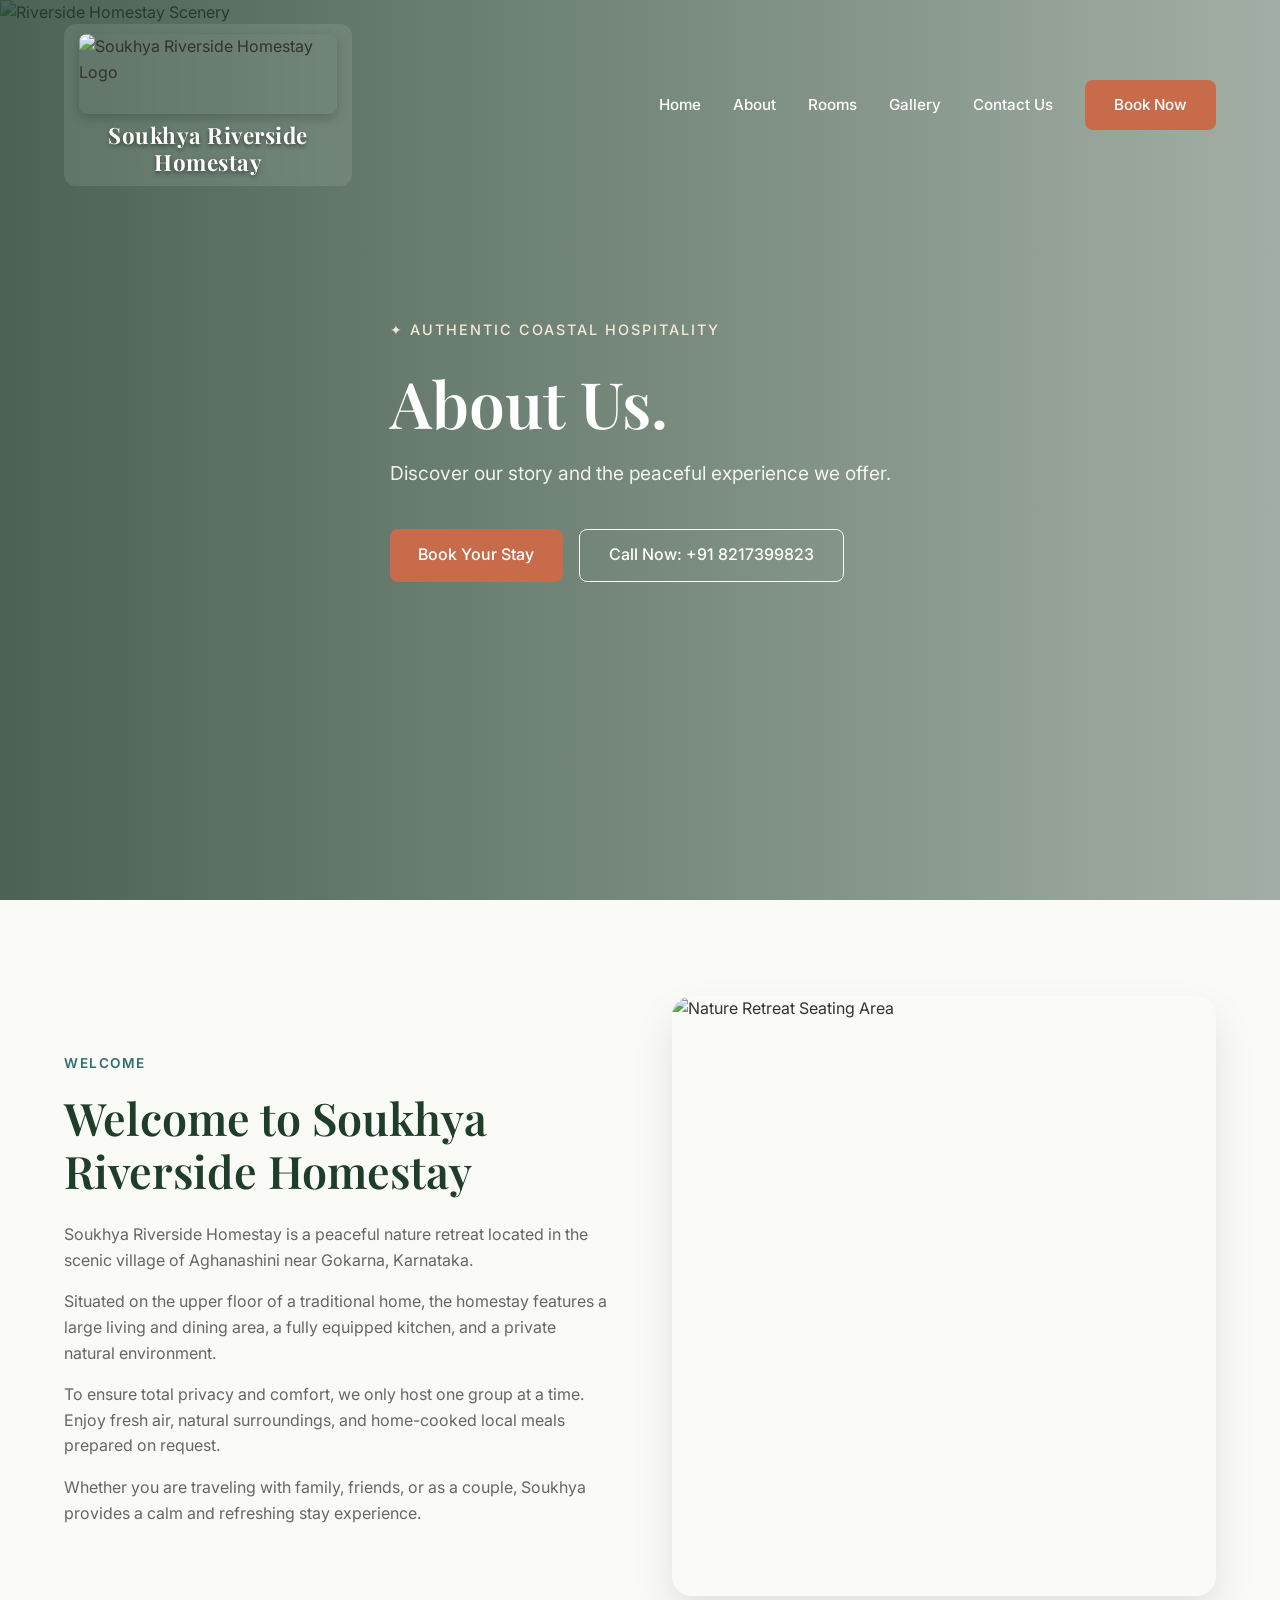
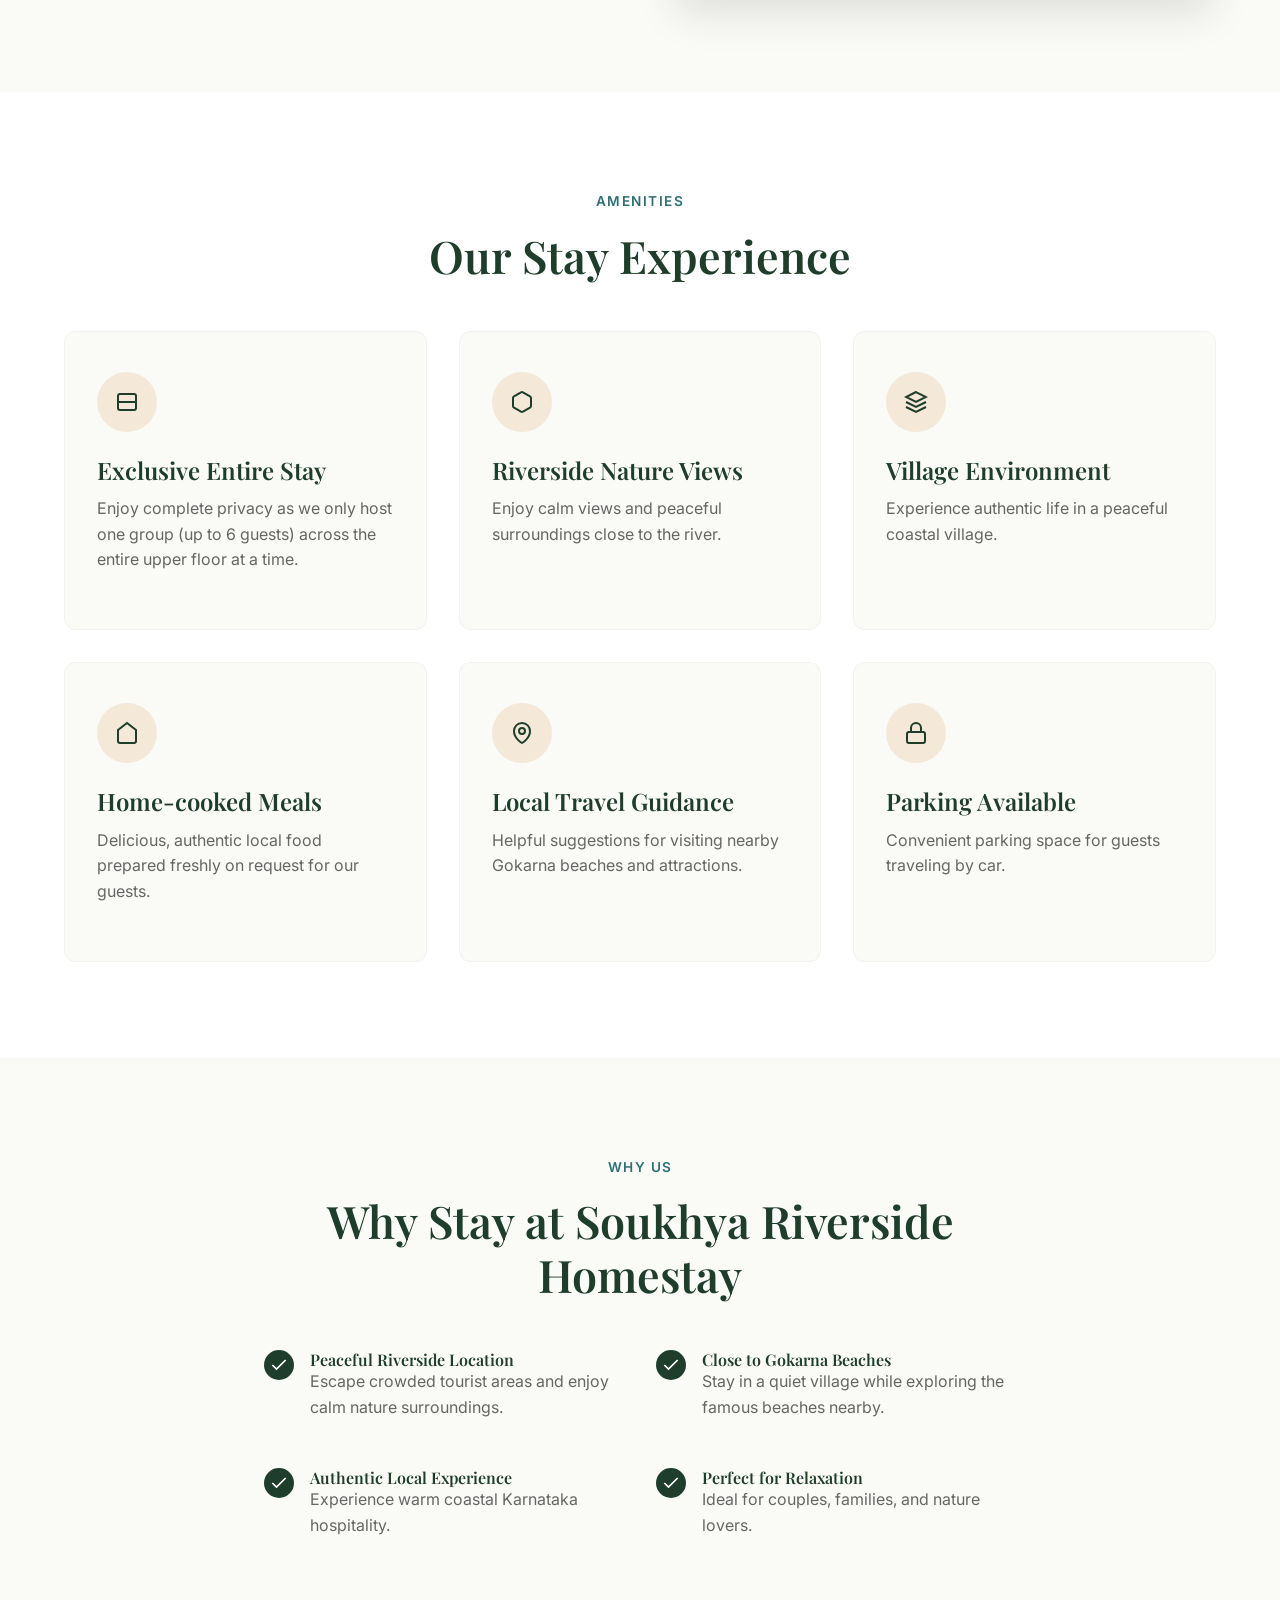
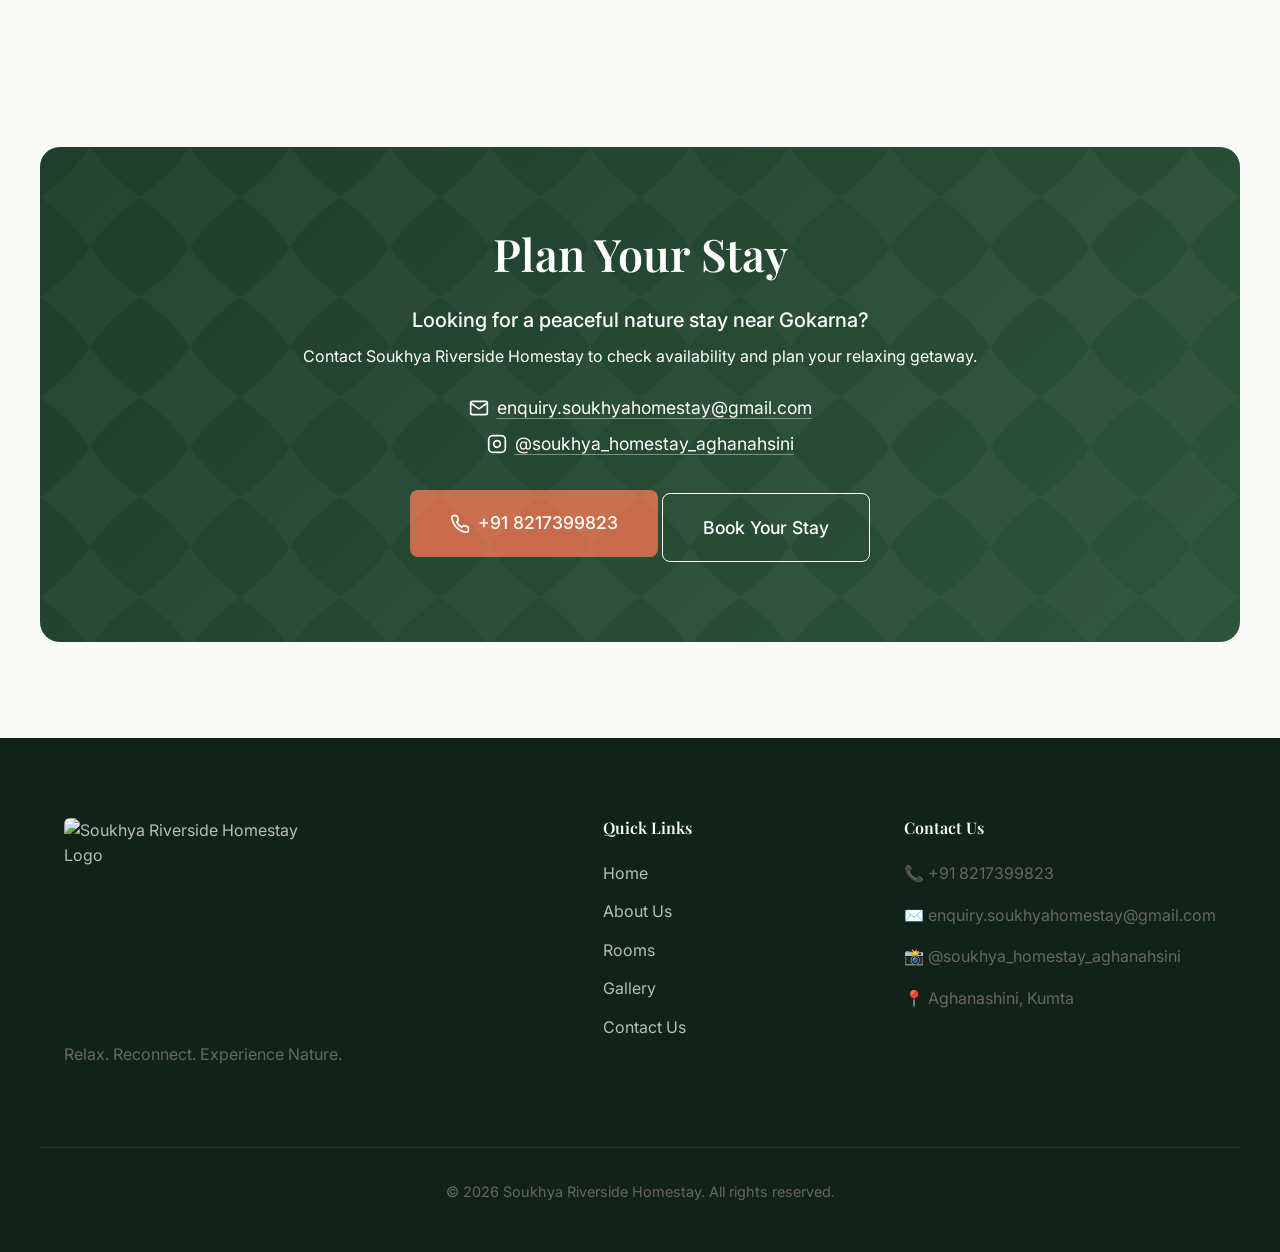
==== about.html @ 0f280ce7 "Create about.html" ====
<!DOCTYPE html>
<html lang="en">

<head>
    <meta charset="UTF-8">
    <meta name="viewport" content="width=device-width, initial-scale=1.0">
    <title>Soukhya Riverside Homestay | Gokarna Nature Retreat</title>
    <meta name="description" content="Relax. Reconnect. Experience Nature. A peaceful riverside homestay near Gokarna.">
    <!-- Google Fonts -->
    <link rel="preconnect" href="https://fonts.googleapis.com">
    <link rel="preconnect" href="https://fonts.gstatic.com" crossorigin>
    <link
        href="https://fonts.googleapis.com/css2?family=Inter:wght@300;400;500;600&family=Playfair+Display:wght@400;500;600;700&display=swap"
        rel="stylesheet">
    <!-- Main CSS -->
    <link rel="stylesheet" href="css/styles.css">
</head>

<body>
    <!-- Header/Nav -->
    <header class="navbar" id="navbar">
        <div class="container nav-content">
            <a href="#" class="logo">
                <img src="assets/images/soukhya_logo.jpeg" alt="Soukhya Riverside Homestay Logo" class="logo-img">
                <span class="logo-text">Soukhya Riverside Homestay</span>
            </a>
            <nav class="nav-links">
                <a href="index.html">Home</a>
                <a href="about.html">About</a>
                <a href="rooms.html">Rooms</a>
                <a href="gallery.html">Gallery</a>
                <a href="contact.html">Contact Us</a>
                <a href="rooms.html#booking-form" class="btn btn-primary btn-sm">Book Now</a>
            </nav>
            <button class="menu-toggle" aria-label="Toggle menu">
                <span></span>
                <span></span>
                <span></span>
            </button>
        </div>
    </header>

    <main>
        <!-- 1. HERO SECTION -->
        <section class="hero" id="home">
            <div class="hero-bg">
                <img src="assets/images/about.png" alt="Riverside Homestay Scenery" class="hero-img">
                <div class="hero-overlay"></div>
            </div>
            <div class="container hero-content fade-in">
                <p class="hero-trust">✦ Authentic Coastal Hospitality</p>
                <h1>About Us.</h1>
                <p class="hero-subtext">Discover our story and the peaceful experience we offer.</p>
                <div class="hero-ctas">
                    <a href="rooms.html#booking-form" class="btn btn-primary">Book Your Stay</a>
                    <a href="tel:+918217399823" class="btn btn-secondary">Call Now: +91 8217399823</a>
                </div>
            </div>
        </section>

        <!-- 2. ABOUT SECTION -->
        <section class="about section-padding" id="about">
            <div class="container about-grid">
                <div class="about-text slide-up">
                    <span class="section-badge">Welcome</span>
                    <h2>Welcome to Soukhya Riverside Homestay</h2>
                    <p>Soukhya Riverside Homestay is a peaceful nature retreat located in the scenic village of
                        Aghanashini near Gokarna, Karnataka.</p>
                    <p>Situated on the upper floor of a traditional home, the homestay features a large living and
                        dining area, a fully equipped kitchen, and a private natural environment.</p>
                    <p>To ensure total privacy and comfort, we only host one group at a time. Enjoy fresh air, natural
                        surroundings, and home-cooked local meals prepared on request.</p>
                    <p>Whether you are traveling with family, friends, or as a couple, Soukhya provides a calm and
                        refreshing stay experience.</p>
                </div>
                <div class="about-image-wrapper slide-up" style="transition-delay: 0.2s;">
                    <img src="assets/images/front..jpeg" alt="Nature Retreat Seating Area" class="about-img">
                </div>
            </div>
        </section>

        <!-- 3. ACCOMMODATION / SERVICES SECTION -->
        <section class="experience section-padding bg-soft" id="experience">
            <div class="container">
                <div class="section-header center slide-up">
                    <span class="section-badge">Amenities</span>
                    <h2>Our Stay Experience</h2>
                </div>
                <div class="cards-grid">
                    <div class="card slide-up">
                        <div class="card-icon">
                            <svg width="24" height="24" viewBox="0 0 24 24" fill="none" stroke="currentColor"
                                stroke-width="2">
                                <path
                                    d="M3 12h18M3 12v6a2 2 0 002 2h14a2 2 0 002-2v-6M3 12V6a2 2 0 012-2h14a2 2 0 012 2v6" />
                            </svg>
                        </div>
                        <h3>Exclusive Entire Stay</h3>
                        <p>Enjoy complete privacy as we only host one group (up to 6 guests) across the entire upper
                            floor at a time.</p>
                    </div>
                    <div class="card slide-up" style="transition-delay: 0.1s;">
                        <div class="card-icon">
                            <svg width="24" height="24" viewBox="0 0 24 24" fill="none" stroke="currentColor"
                                stroke-width="2">
                                <path
                                    d="M21 16V8a2 2 0 00-1-1.73l-7-4a2 2 0 00-2 0l-7 4A2 2 0 003 8v8a2 2 0 001 1.73l7 4a2 2 0 002 0l7-4A2 2 0 0021 16z" />
                            </svg>
                        </div>
                        <h3>Riverside Nature Views</h3>
                        <p>Enjoy calm views and peaceful surroundings close to the river.</p>
                    </div>
                    <div class="card slide-up" style="transition-delay: 0.2s;">
                        <div class="card-icon">
                            <svg width="24" height="24" viewBox="0 0 24 24" fill="none" stroke="currentColor"
                                stroke-width="2">
                                <path d="M12 2L2 7l10 5 10-5-10-5zM2 17l10 5 10-5M2 12l10 5 10-5" />
                            </svg>
                        </div>
                        <h3>Village Environment</h3>
                        <p>Experience authentic life in a peaceful coastal village.</p>
                    </div>
                    <div class="card slide-up" style="transition-delay: 0.3s;">
                        <div class="card-icon">
                            <svg width="24" height="24" viewBox="0 0 24 24" fill="none" stroke="currentColor"
                                stroke-width="2">
                                <path d="M3 9l9-7 9 7v11a2 2 0 01-2 2H5a2 2 0 01-2-2z" />
                            </svg>
                        </div>
                        <h3>Home-cooked Meals</h3>
                        <p>Delicious, authentic local food prepared freshly on request for our guests.</p>
                    </div>
                    <div class="card slide-up" style="transition-delay: 0.4s;">
                        <div class="card-icon">
                            <svg width="24" height="24" viewBox="0 0 24 24" fill="none" stroke="currentColor"
                                stroke-width="2">
                                <circle cx="12" cy="10" r="3" />
                                <path d="M12 22s-8-4.5-8-11.8A8 8 0 0112 2a8 8 0 018 8.2c0 7.3-8 11.8-8 11.8z" />
                            </svg>
                        </div>
                        <h3>Local Travel Guidance</h3>
                        <p>Helpful suggestions for visiting nearby Gokarna beaches and attractions.</p>
                    </div>
                    <div class="card slide-up" style="transition-delay: 0.5s;">
                        <div class="card-icon">
                            <svg width="24" height="24" viewBox="0 0 24 24" fill="none" stroke="currentColor"
                                stroke-width="2">
                                <rect x="3" y="11" width="18" height="11" rx="2" ry="2" />
                                <path d="M7 11V7a5 5 0 0110 0v4" />
                            </svg>
                        </div>
                        <h3>Parking Available</h3>
                        <p>Convenient parking space for guests traveling by car.</p>
                    </div>
                </div>
            </div>
        </section>



        <!-- 5. WHY CHOOSE US SECTION -->
        <section class="why-us section-padding" id="why-us">
            <div class="container container-narrow center slide-up">
                <span class="section-badge">Why Us</span>
                <h2>Why Stay at Soukhya Riverside Homestay</h2>

                <div class="features-list">
                    <div class="feature-item slide-up">
                        <div class="feature-check"><svg width="20" height="20" viewBox="0 0 24 24" fill="none"
                                stroke="currentColor" stroke-width="2">
                                <polyline points="20 6 9 17 4 12" />
                            </svg></div>
                        <div class="feature-text">
                            <h4>Peaceful Riverside Location</h4>
                            <p>Escape crowded tourist areas and enjoy calm nature surroundings.</p>
                        </div>
                    </div>
                    <div class="feature-item slide-up" style="transition-delay: 0.1s;">
                        <div class="feature-check"><svg width="20" height="20" viewBox="0 0 24 24" fill="none"
                                stroke="currentColor" stroke-width="2">
                                <polyline points="20 6 9 17 4 12" />
                            </svg></div>
                        <div class="feature-text">
                            <h4>Close to Gokarna Beaches</h4>
                            <p>Stay in a quiet village while exploring the famous beaches nearby.</p>
                        </div>
                    </div>
                    <div class="feature-item slide-up" style="transition-delay: 0.2s;">
                        <div class="feature-check"><svg width="20" height="20" viewBox="0 0 24 24" fill="none"
                                stroke="currentColor" stroke-width="2">
                                <polyline points="20 6 9 17 4 12" />
                            </svg></div>
                        <div class="feature-text">
                            <h4>Authentic Local Experience</h4>
                            <p>Experience warm coastal Karnataka hospitality.</p>
                        </div>
                    </div>
                    <div class="feature-item slide-up" style="transition-delay: 0.3s;">
                        <div class="feature-check"><svg width="20" height="20" viewBox="0 0 24 24" fill="none"
                                stroke="currentColor" stroke-width="2">
                                <polyline points="20 6 9 17 4 12" />
                            </svg></div>
                        <div class="feature-text">
                            <h4>Perfect for Relaxation</h4>
                            <p>Ideal for couples, families, and nature lovers.</p>
                        </div>
                    </div>
                </div>
            </div>
        </section>



        <!-- 7. CONTACT / BOOKING SECTION -->
        <section class="contact section-padding" id="contact">
            <div class="container contact-box slide-up">
                <div class="center">
                    <h2>Plan Your Stay</h2>
                    <p class="contact-lead">Looking for a peaceful nature stay near Gokarna?</p>
                    <p>Contact Soukhya Riverside Homestay to check availability and plan your relaxing getaway.</p>
                    <div
                        style="margin-top: 1.5rem; display: flex; flex-direction: column; gap: 0.5rem; align-items: center; justify-content: center; font-size: clamp(0.8rem, 4vw, 1.1rem);">
                        <span style="display: flex; align-items: center; gap: 0.5rem; white-space: nowrap;">
                            <svg width="20" height="20" viewBox="0 0 24 24" fill="none" stroke="currentColor"
                                stroke-width="2">
                                <path d="M4 4h16c1.1 0 2 .9 2 2v12c0 1.1-.9 2-2 2H4c-1.1 0-2-.9-2-2V6c0-1.1.9-2 2-2z" />
                                <polyline points="22,6 12,13 2,6" />
                            </svg>
                            <a href="mailto:enquiry.soukhyahomestay@gmail.com"
                                style="color: white; text-decoration: underline; text-decoration-color: rgba(255,255,255,0.4); text-underline-offset: 4px;">enquiry.soukhyahomestay@gmail.com</a>
                        </span>
                        <span style="display: flex; align-items: center; gap: 0.5rem; white-space: nowrap;">
                            <svg width="20" height="20" viewBox="0 0 24 24" fill="none" stroke="currentColor"
                                stroke-width="2">
                                <rect x="2" y="2" width="20" height="20" rx="5" ry="5" />
                                <path d="M16 11.37A4 4 0 1112.63 8 4 4 0 0116 11.37z" />
                                <line x1="17.5" y1="6.5" x2="17.51" y2="6.5" />
                            </svg>
                            <a href="https://instagram.com/soukhya_homestay_aghanahsini" target="_blank"
                                style="color: white; text-decoration: underline; text-decoration-color: rgba(255,255,255,0.4); text-underline-offset: 4px;">@soukhya_homestay_aghanahsini</a>
                        </span>
                    </div>
                    <div class="contact-actions mt-4">
                        <a href="tel:+918217399823" class="btn btn-primary btn-large">
                            <svg width="20" height="20" viewBox="0 0 24 24" fill="none" stroke="currentColor"
                                stroke-width="2">
                                <path
                                    d="M22 16.92v3a2 2 0 01-2.18 2 19.79 19.79 0 01-8.63-3.07 19.5 19.5 0 01-6-6 19.79 19.79 0 01-3.07-8.67A2 2 0 014.11 2h3a2 2 0 012 1.72 12.84 12.84 0 00.7 2.81 2 2 0 01-.45 2.11L8.09 9.91a16 16 0 006 6l1.27-1.27a2 2 0 012.11-.45 12.84 12.84 0 002.81.7A2 2 0 0122 16.92z" />
                            </svg>
                            +91 8217399823
                        </a>
                        <a href="contact.html" class="btn btn-secondary btn-large">Book Your Stay</a>
                    </div>
                </div>
            </div>
        </section>
    </main>

    <!-- 8. FOOTER -->
    <footer class="footer">
        <div class="container footer-grid">
            <div class="footer-brand">
                <img src="assets/images/soukhya_logo.jpeg" alt="Soukhya Riverside Homestay Logo" class="footer-logo">
                <p>Relax. Reconnect. Experience Nature.</p>
            </div>
            <div class="footer-links">
                <h4>Quick Links</h4>
                <ul>
                    <li><a href="index.html">Home</a></li>
                    <li><a href="about.html">About Us</a></li>
                    <li><a href="rooms.html">Rooms</a></li>
                    <li><a href="gallery.html">Gallery</a></li>
                    <li><a href="contact.html">Contact Us</a></li>
                </ul>
            </div>
            <div class="footer-contact">
                <h4>Contact Us</h4>
                <p style="white-space: nowrap; font-size: clamp(0.8rem, 4.5vw, 1rem);">📞 <a href="tel:+918217399823">+91 8217399823</a></p>
                <p style="white-space: nowrap; font-size: clamp(0.8rem, 4.5vw, 1rem);">✉️ <a href="mailto:enquiry.soukhyahomestay@gmail.com">enquiry.soukhyahomestay@gmail.com</a></p>
                <p style="white-space: nowrap; font-size: clamp(0.8rem, 4.5vw, 1rem);">📸 <a href="https://instagram.com/soukhya_homestay_aghanahsini"
                        target="_blank">@soukhya_homestay_aghanahsini</a></p>
                <p>📍 Aghanashini, Kumta</p>
            </div>
        </div>
        <div class="footer-bottom center container">
            <p>&copy; 2026 Soukhya Riverside Homestay. All rights reserved.</p>
        </div>
    </footer>

    <!-- Main JS -->
    <script src="js/main.js"></script>
</body>

</html>
---- css/styles.css ----
/* 
   SOUKHYA RIVERSIDE HOMESTAY 
   Premium Travel Website Theme
*/

:root {
    /* Color Palette */
    --primary: #1F3D2B;
    /* Deep Forest Green */
    --primary-light: #2c543b;
    --secondary: #2F6F73;
    /* River Blue */
    --accent: #F4E9D8;
    /* Warm Sand Beige */
    --bg-main: #FAFAF7;
    /* Soft Off White */
    --text-main: #333333;
    --text-light: #666666;
    --cta-color: #C86B4A;
    /* Warm Terracotta */
    --cta-hover: #b35d3f;
    --white: #FFFFFF;

    /* Typography */
    --font-heading: 'Playfair Display', serif;
    --font-body: 'Inter', sans-serif;

    /* Spacing & Layout */
    --section-pad: 6rem 0;
    --radius-sm: 8px;
    --radius-md: 12px;
    --radius-lg: 20px;
    --container-width: 1200px;

    /* Transitions */
    --trans-fast: 0.3s ease;
    --trans-smooth: 0.6s cubic-bezier(0.22, 1, 0.36, 1);
}

/* Base Reset */
* {
    margin: 0;
    padding: 0;
    box-sizing: border-box;
}

html {
    scroll-behavior: smooth;
    scroll-padding-top: 80px;
    /* Offset for sticky nav */
}

body {
    font-family: var(--font-body);
    color: var(--text-main);
    background-color: var(--bg-main);
    line-height: 1.6;
    overflow-x: hidden;
}

img {
    max-width: 100%;
    display: block;
}

a {
    text-decoration: none;
    color: inherit;
    transition: var(--trans-fast);
}

/* Typographic Hierarchy */
h1,
h2,
h3,
h4 {
    font-family: var(--font-heading);
    font-weight: 600;
    color: var(--primary);
    line-height: 1.2;
}

h1 {
    font-size: clamp(2.5rem, 5vw, 4.5rem);
    margin-bottom: 1rem;
}

h2 {
    font-size: clamp(2rem, 3.5vw, 3rem);
    margin-bottom: 1.5rem;
}

h3 {
    font-size: 1.5rem;
    margin-bottom: 0.75rem;
}

p {
    margin-bottom: 1rem;
    color: var(--text-light);
}

/* Layout Utilities */
.container {
    max-width: var(--container-width);
    margin: 0 auto;
    padding: 0 1.5rem;
}

.container-narrow {
    max-width: 800px;
}

.section-padding {
    padding: var(--section-pad);
}

.bg-soft {
    background-color: var(--white);
}

.center {
    text-align: center;
}

.mt-4 {
    margin-top: 2rem;
}

/* Buttons */
.btn {
    display: inline-flex;
    align-items: center;
    justify-content: center;
    padding: 0.8rem 1.8rem;
    font-family: var(--font-body);
    font-weight: 500;
    font-size: 1rem;
    border-radius: var(--radius-sm);
    cursor: pointer;
    border: none;
    transition: var(--trans-fast);
    gap: 0.5rem;
}

.btn-primary {
    background-color: var(--cta-color);
    color: var(--white);
}

.btn-primary:hover {
    background-color: var(--cta-hover);
    transform: translateY(-2px);
    box-shadow: 0 4px 12px rgba(200, 107, 74, 0.3);
}

.btn-secondary {
    background-color: transparent;
    border: 1px solid var(--white);
    color: var(--white);
}

.btn-secondary:hover {
    background-color: var(--white);
    color: var(--primary);
}

/* Navigation */
.navbar {
    position: fixed;
    top: 0;
    left: 0;
    width: 100%;
    z-index: 1000;
    transition: var(--trans-fast);
    padding: 1.5rem 0;
}

.navbar.scrolled {
    background: rgba(250, 250, 247, 0.95);
    backdrop-filter: blur(10px);
    padding: 1rem 0;
    box-shadow: 0 2px 20px rgba(0, 0, 0, 0.05);
}

.navbar.scrolled .logo,
.navbar.scrolled .nav-links a {
    color: var(--primary);
}

.navbar.scrolled .btn-primary {
    color: var(--white);
}

.nav-content {
    display: flex;
    justify-content: space-between;
    align-items: center;
}

.logo {
    display: flex;
    flex-direction: column;
    align-items: center;
    justify-content: center;
    text-decoration: none;
    gap: 8px;
    width: 25%;
    padding: 10px 15px;
    background: rgba(255, 255, 255, 0.1);
    border-radius: var(--radius-md);
    backdrop-filter: blur(5px);
    transition: var(--trans-smooth);
}

.logo-img {
    height: 80px;
    width: auto;
    border-radius: 8px;
    box-shadow: 0 4px 12px rgba(0,0,0,0.2);
    transition: var(--trans-smooth);
}

.logo-text {
    font-family: var(--font-heading);
    font-size: 1.4rem;
    font-weight: 700;
    color: var(--white);
    letter-spacing: 0.5px;
    text-shadow: 0 2px 4px rgba(0,0,0,0.5);
    transition: var(--trans-smooth);
    text-align: center;
    line-height: 1.2;
}

@media (max-width: 992px) {
    .logo {
        width: auto;
        background: transparent;
        padding: 0;
        flex-direction: row;
    }
    .logo-img {
        height: 50px;
    }
    .logo-text {
        font-size: 1.2rem;
        text-align: left;
    }
}

.navbar.scrolled .logo {
    background: transparent;
    padding: 0;
    flex-direction: row;
    width: auto;
}

.navbar.scrolled .logo-img {
    height: 50px;
    box-shadow: 0 2px 4px rgba(0,0,0,0.1);
}

.navbar.scrolled .logo-text {
    color: var(--primary);
    text-shadow: none;
    font-size: 1.3rem;
    text-align: left;
}

.nav-links {
    display: flex;
    gap: 2rem;
    align-items: center;
}

.nav-links a {
    color: var(--white);
    font-size: 0.95rem;
    font-weight: 500;
}

.nav-links a:hover {
    color: var(--accent);
}

.menu-toggle {
    display: none;
    background: none;
    border: none;
    cursor: pointer;
    flex-direction: column;
    gap: 5px;
}

.menu-toggle span {
    width: 25px;
    height: 2px;
    background-color: var(--white);
    transition: var(--trans-fast);
}

.navbar.scrolled .menu-toggle span {
    background-color: var(--primary);
}

/* Hero Section */
.hero {
    position: relative;
    height: 100vh;
    min-height: 600px;
    display: flex;
    align-items: center;
}

.hero-bg {
    position: absolute;
    top: 0;
    left: 0;
    width: 100%;
    height: 100%;
    z-index: -1;
}

.hero-img {
    width: 100%;
    height: 100%;
    object-fit: cover;
}

.hero-overlay {
    position: absolute;
    top: 0;
    left: 0;
    width: 100%;
    height: 100%;
    background: linear-gradient(to right, rgba(31, 61, 43, 0.8) 0%, rgba(31, 61, 43, 0.4) 100%);
}

.hero-content {
    color: var(--white);
    max-width: 800px;
}

.hero-content h1 {
    color: var(--white);
}

.hero-trust {
    font-size: 0.9rem;
    text-transform: uppercase;
    letter-spacing: 2px;
    margin-bottom: 1.5rem;
    color: var(--accent);
    font-weight: 500;
}

.hero-subtext {
    font-size: 1.2rem;
    color: rgba(255, 255, 255, 0.9);
    margin-bottom: 2.5rem;
    max-width: 600px;
}

.hero-ctas {
    display: flex;
    gap: 1rem;
    flex-wrap: wrap;
}

/* Section Badges */
.section-badge {
    display: inline-block;
    color: var(--secondary);
    font-size: 0.85rem;
    font-weight: 600;
    text-transform: uppercase;
    letter-spacing: 1.5px;
    margin-bottom: 1rem;
}

/* About Section */
.about-grid {
    display: grid;
    grid-template-columns: 1fr 1fr;
    gap: 4rem;
    align-items: center;
}

.about-img {
    border-radius: var(--radius-lg);
    box-shadow: 0 20px 40px rgba(0, 0, 0, 0.1);
    height: 600px;
    object-fit: cover;
    width: 100%;
}

/* Meet the Owner Section */
.owner-card {
    display: grid;
    grid-template-columns: 1fr 1.5fr;
    gap: 3rem;
    align-items: center;
    background: var(--white);
    padding: 3rem;
    border-radius: var(--radius-lg);
    box-shadow: 0 15px 40px rgba(0, 0, 0, 0.08);
    border: 1px solid rgba(0, 0, 0, 0.04);
}

.owner-image-wrapper {
    width: 100%;
    height: 100%;
    min-height: 400px;
    border-radius: var(--radius-md);
    overflow: hidden;
    box-shadow: 0 10px 30px rgba(0, 0, 0, 0.1);
}

.owner-img {
    width: 100%;
    height: 100%;
    object-fit: cover;
    object-position: center;
}

.owner-content h2 {
    margin-bottom: 0.5rem;
}

.owner-role {
    color: var(--cta-color);
    font-size: 1.1rem;
    font-family: var(--font-body);
    font-weight: 500;
    margin-bottom: 1.5rem;
}

.owner-bio {
    font-size: 1.05rem;
    font-style: italic;
    color: var(--text-main);
    line-height: 1.8;
}

@media (max-width: 992px) {
    .owner-card {
        grid-template-columns: 1fr;
        gap: 2rem;
        padding: 2rem;
    }
    .owner-image-wrapper {
        min-height: 350px;
    }
}

/* Experience Cards */
.cards-grid {
    display: grid;
    grid-template-columns: repeat(auto-fit, minmax(300px, 1fr));
    gap: 2rem;
    margin-top: 3rem;
}

.card {
    background: var(--bg-main);
    padding: 2.5rem 2rem;
    border-radius: var(--radius-md);
    transition: var(--trans-smooth);
    border: 1px solid rgba(0, 0, 0, 0.03);
}

.card:hover {
    transform: translateY(-10px);
    box-shadow: 0 15px 30px rgba(0, 0, 0, 0.05);
    border-color: rgba(47, 111, 115, 0.1);
}

.card-icon {
    width: 60px;
    height: 60px;
    background-color: var(--accent);
    color: var(--primary);
    border-radius: 50%;
    display: flex;
    align-items: center;
    justify-content: center;
    font-size: 1.5rem;
    margin-bottom: 1.5rem;
}

/* Why Us Section */
.features-list {
    display: grid;
    grid-template-columns: 1fr 1fr;
    gap: 2rem;
    margin-top: 3rem;
    text-align: left;
}
/* Pricing Tables */
.pricing-section {
    background: var(--white);
    border-radius: var(--radius-md);
    box-shadow: 0 10px 30px rgba(0, 0, 0, 0.04);
    overflow: hidden;
    margin-top: 3rem;
}

.pricing-header {
    background: var(--primary);
    color: var(--white);
    padding: 1.5rem 2rem;
    text-align: center;
}

.pricing-header h3 {
    color: var(--white);
    margin-bottom: 0.5rem;
}

.pricing-grid {
    display: grid;
    grid-template-columns: 1fr 1fr;
    gap: 2rem;
    padding: 2rem;
}

@media (max-width: 768px) {
    .pricing-grid {
        grid-template-columns: 1fr;
    }
}

.pricing-col {
    background: var(--bg-main);
    border-radius: var(--radius-sm);
    padding: 1.5rem;
    border: 1px solid rgba(0,0,0,0.05);
}

.pricing-col-title {
    font-family: var(--font-heading);
    color: var(--secondary);
    font-size: 1.25rem;
    font-weight: 600;
    margin-bottom: 1.5rem;
    padding-bottom: 0.8rem;
    border-bottom: 2px solid rgba(47, 111, 115, 0.1);
    display: flex;
    justify-content: space-between;
    align-items: center;
}

.price-row {
    display: flex;
    justify-content: space-between;
    padding: 0.8rem 0;
    border-bottom: 1px dashed rgba(0,0,0,0.1);
}

.price-row:last-child {
    border-bottom: none;
}

.price-guests {
    font-weight: 500;
}

.price-amount {
    font-family: var(--font-heading);
    font-weight: 700;
    color: var(--primary);
    font-size: 1.1rem;
}

.pricing-extra {
    background: rgba(244, 233, 216, 0.3);
    padding: 1.5rem 2rem;
    display: flex;
    justify-content: space-around;
    border-top: 1px solid rgba(0,0,0,0.05);
}

.extra-item {
    text-align: center;
}

.extra-label {
    font-size: 0.9rem;
    color: var(--text-light);
    margin-bottom: 0.2rem;
}

.extra-price {
    font-weight: 600;
    color: var(--cta-color);
}

.feature-item {
    display: flex;
    gap: 1rem;
    align-items: flex-start;
}

.feature-check {
    background-color: var(--primary);
    color: var(--white);
    width: 30px;
    height: 30px;
    display: flex;
    align-items: center;
    justify-content: center;
    border-radius: 50%;
    flex-shrink: 0;
}

/* Rooms & Pricing Section */
.rooms-grid {
    display: grid;
    grid-template-columns: repeat(auto-fit, minmax(320px, 1fr));
    gap: 3rem;
}

.room-card {
    background: var(--white);
    border-radius: var(--radius-md);
    overflow: hidden;
    box-shadow: 0 10px 30px rgba(0, 0, 0, 0.06);
    transition: var(--trans-smooth);
    display: flex;
    flex-direction: column;
}

.room-card:hover {
    transform: translateY(-8px);
    box-shadow: 0 15px 40px rgba(0, 0, 0, 0.1);
}

.room-img-wrapper {
    position: relative;
    height: 320px;
    overflow: hidden;
    background-color: var(--bg-main);
    /* Soft background if aspect ratio leaves extra space */
}

.room-img {
    width: 100%;
    height: 100%;
    object-fit: cover;
    object-position: center;
    transition: var(--trans-smooth);
}

.room-card:hover .room-img {
    transform: scale(1.05);
}

.room-price {
    position: absolute;
    bottom: 0;
    right: 0;
    background: var(--primary);
    color: var(--white);
    padding: 0.8rem 1.5rem;
    font-size: 1.25rem;
    font-family: var(--font-heading);
    font-weight: 600;
    border-top-left-radius: var(--radius-md);
}

.room-price span {
    font-size: 0.85rem;
    font-weight: 400;
    font-family: var(--font-body);
    opacity: 0.9;
}

.room-content {
    padding: 2.5rem 2rem;
    display: flex;
    flex-direction: column;
    flex-grow: 1;
}

.room-features {
    display: flex;
    flex-wrap: wrap;
    gap: 0.5rem;
    margin: 1.5rem 0;
}

.feature-chip {
    display: inline-flex;
    align-items: center;
    gap: 0.4rem;
    background: rgba(47, 111, 115, 0.08);
    color: var(--secondary);
    padding: 0.4rem 0.8rem;
    border-radius: 50px;
    font-size: 0.8rem;
    font-weight: 500;
}

.room-details-list {
    list-style: none;
    display: flex;
    gap: 1.5rem;
    margin-bottom: 2rem;
    border-top: 1px solid rgba(0, 0, 0, 0.08);
    padding-top: 1.5rem;
    margin-top: auto;
}

.room-details-list li {
    display: flex;
    align-items: center;
    gap: 0.5rem;
    color: var(--text-main);
    font-weight: 500;
    font-size: 0.9rem;
}

/* Booking Form */
.booking-form-wrapper {
    background: var(--white);
    padding: 3rem;
    border-radius: var(--radius-lg);
    box-shadow: 0 15px 50px rgba(0, 0, 0, 0.08);
    border: 1px solid rgba(0, 0, 0, 0.03);
    margin-top: 5rem;
}

.mb-2 {
    margin-bottom: 1rem;
}

.mb-3 {
    margin-bottom: 2rem;
}

.mt-3 {
    margin-top: 1.5rem;
}

.form-grid {
    display: grid;
    grid-template-columns: 1fr 1fr;
    gap: 1.5rem;
}

.input-group {
    display: flex;
    flex-direction: column;
    gap: 0.5rem;
}

.input-group.full-width {
    grid-column: 1 / -1;
}

.input-group label {
    font-size: 0.9rem;
    font-weight: 600;
    color: var(--primary);
}

.input-group input,
.input-group select {
    padding: 1rem;
    border: 1px solid rgba(0, 0, 0, 0.1);
    border-radius: var(--radius-sm);
    font-family: var(--font-body);
    font-size: 1rem;
    background: var(--bg-main);
    transition: var(--trans-fast);
}

.input-group input:focus,
.input-group select:focus {
    outline: none;
    border-color: var(--secondary);
    background: var(--white);
    box-shadow: 0 0 0 3px rgba(47, 111, 115, 0.1);
}

.btn-large {
    padding: 1.2rem 2.5rem;
    font-size: 1.1rem;
}

.phone-input-wrapper {
    display: flex;
    align-items: center;
    border: 1px solid rgba(0, 0, 0, 0.1);
    border-radius: var(--radius-sm);
    background: var(--bg-main);
    overflow: hidden;
    transition: var(--trans-fast);
}

.phone-input-wrapper:focus-within {
    border-color: var(--secondary);
    background: var(--white);
    box-shadow: 0 0 0 3px rgba(47, 111, 115, 0.1);
}

.phone-prefix {
    padding: 1rem;
    font-weight: 600;
    color: var(--text-light);
    background: rgba(0,0,0,0.03);
    border-right: 1px solid rgba(0,0,0,0.1);
}

input.phone-prefix,
select.phone-prefix {
    width: 90px;
    flex-grow: 0;
    padding: 1rem 0.5rem;
    text-align: center;
    border: none;
    outline: none;
    cursor: pointer;
}

.phone-input-wrapper input {
    border: none;
    border-radius: 0;
    background: transparent;
    box-shadow: none;
    flex-grow: 1;
    width: 100%;
}

.phone-input-wrapper input:focus {
    box-shadow: none !important;
}

.full-width {
    width: 100%;
}

.btn-outline.outline-dark {
    border: 1px solid var(--primary);
    color: var(--primary);
    background: transparent;
}

.btn-outline.outline-dark:hover {
    background: var(--primary);
    color: var(--white);
}

/* Price Calculator Display */
.price-calculator {
    background: #F9FAFB; /* soft background */
    border: 1px solid rgba(0, 0, 0, 0.05);
    border-radius: var(--radius-md);
    padding: 1.5rem 2rem;
    margin-top: 1rem;
    display: flex;
    justify-content: space-between;
    align-items: center;
}

.price-calc-label {
    font-weight: 600;
    color: var(--primary);
    font-size: 1.1rem;
}

.price-calc-hint {
    font-size: 0.85rem;
    color: var(--text-light);
    display: block;
    margin-top: 0.2rem;
    font-weight: 400;
}

.price-calc-total {
    font-family: var(--font-heading);
    font-size: 2rem;
    font-weight: 700;
    color: var(--primary);
    text-align: right;
}

.price-calc-note {
    font-size: 0.8rem;
    color: #888888;
    text-align: center;
    margin-top: 0.8rem;
    display: block;
    line-height: 1.4;
}

/* WhatsApp Button */
.btn-whatsapp {
    background-color: #25D366;
    color: var(--white);
    border: none;
    margin-top: 1rem;
}

.btn-whatsapp:hover {
    background-color: #128C7E;
    color: var(--white);
}

.btn-whatsapp svg {
    margin-right: 8px;
}

/* Form Success Message */
.form-success {
    background: rgba(44, 84, 59, 0.05);
    /* Primary Light Tint */
    border: 1px solid rgba(31, 61, 43, 0.2);
    padding: 2.5rem;
    border-radius: var(--radius-md);
    text-align: center;
}

.hidden {
    display: none;
}

.success-icon {
    color: var(--secondary);
    margin-bottom: 1rem;
    display: flex;
    justify-content: center;
}

/* Gallery Section */
.gallery-grid {
    column-count: 3;
    column-gap: 1.5rem;
    margin-top: 3rem;
}

@media (max-width: 992px) {
    .gallery-grid {
        column-count: 2;
    }
}

@media (max-width: 768px) {
    .gallery-grid {
        column-count: 1;
    }
}

.gallery-item {
    border-radius: var(--radius-md);
    overflow: hidden;
    position: relative;
    cursor: pointer;
    break-inside: avoid;
    margin-bottom: 1.5rem;
}

.gallery-item img {
    width: 100%;
    height: auto;
    display: block;
    transition: var(--trans-smooth);
}

.gallery-item:hover img {
    transform: scale(1.05);
}

/* Location Section */
.location-grid {
    display: grid;
    grid-template-columns: 1fr 1fr;
    gap: 4rem;
    align-items: center;
}

.address-box {
    margin-top: 2rem;
    padding: 2rem;
    background-color: var(--bg-main);
    border-radius: var(--radius-md);
    border-left: 4px solid var(--secondary);
    display: flex;
    gap: 1.5rem;
}

.address-icon {
    color: var(--secondary);
}

/* Contact Section */
.contact-box {
    background: linear-gradient(135deg, var(--primary), var(--primary-light));
    border-radius: var(--radius-lg);
    padding: 5rem 2rem;
    color: var(--white);
    position: relative;
    overflow: hidden;
}

.contact-box::after {
    content: '';
    position: absolute;
    top: 0;
    right: 0;
    bottom: 0;
    left: 0;
    background: url('data:image/svg+xml;utf8,<svg width="100" height="100" viewBox="0 0 100 100" xmlns="http://www.w3.org/2000/svg"><path d="M50 0 C70 30, 100 50, 100 50 C100 50, 70 70, 50 100 C30 70, 0 50, 0 50 C0 50, 30 30, 50 0 Z" fill="rgba(255,255,255,0.03)"/></svg>') repeat;
    pointer-events: none;
}

.contact-box h2,
.contact-box p {
    color: var(--white);
    position: relative;
    z-index: 1;
}

.contact-lead {
    font-size: 1.25rem;
    font-weight: 500;
    margin-bottom: 0.5rem;
}

/* Footer */
.footer {
    background-color: #112218;
    color: rgba(255, 255, 255, 0.7);
    padding: 5rem 0 2rem;
}

.footer-grid {
    display: grid;
    grid-template-columns: 2fr 1fr 1fr;
    gap: 4rem;
    margin-bottom: 4rem;
}

.footer h3,
.footer h4 {
    color: var(--white);
    margin-bottom: 1.5rem;
    font-family: var(--font-heading);
}

.footer-logo {
    height: 200px;
    width: 250px;
    margin-bottom: 1.5rem;
    border-radius: 6px;
}

.footer ul {
    list-style: none;
}

.footer ul li {
    margin-bottom: 0.8rem;
}

.footer a:hover {
    color: var(--white);
}

.footer-bottom {
    border-top: 1px solid rgba(255, 255, 255, 0.1);
    padding-top: 2rem;
    font-size: 0.9rem;
}

/* Animations Core */
.slide-up {
    opacity: 0;
    transform: translateY(30px);
    transition: all 0.8s cubic-bezier(0.22, 1, 0.36, 1);
}

.fade-in {
    opacity: 0;
    transition: opacity 1.5s ease;
}

.is-visible {
    opacity: 1;
    transform: translateY(0);
}

/* Responsive Design */
@media (max-width: 992px) {

    .about-grid,
    .location-grid {
        grid-template-columns: 1fr;
        gap: 3rem;
    }

    .gallery-item:nth-child(1) {
        grid-column: span 2;
        grid-row: span 1;
    }

    .footer-grid {
        grid-template-columns: 1fr 1fr;
    }
}

@media (max-width: 768px) {
    h1 {
        font-size: 2.5rem;
    }

    h2 {
        font-size: 2rem;
    }

    .nav-links {
        position: absolute;
        top: 100%;
        left: 0;
        width: 100%;
        background-color: var(--white);
        flex-direction: column;
        padding: 2rem;
        gap: 1.5rem;
        box-shadow: 0 10px 20px rgba(0, 0, 0, 0.1);
        transform: translateY(-10px);
        opacity: 0;
        visibility: hidden;
        transition: var(--trans-fast);
    }

    .nav-links.active {
        transform: translateY(0);
        opacity: 1;
        visibility: visible;
    }

    .nav-links a {
        color: var(--text-main);
    }

    .menu-toggle {
        display: flex;
    }

    .navbar.scrolled .menu-toggle span {
        background-color: var(--primary);
    }

    .hero-ctas {
        flex-direction: column;
        align-items: flex-start;
    }

    .rooms-grid {
        grid-template-columns: 1fr;
    }

    .form-grid {
        grid-template-columns: 1fr;
    }

    .booking-form-wrapper {
        padding: 2rem 1.5rem;
    }

    .gallery-grid {
        grid-template-columns: 1fr;
    }

    .gallery-item:nth-child(1) {
        grid-column: auto;
    }

    .features-list {
        grid-template-columns: 1fr;
    }

    .footer-grid {
        grid-template-columns: 1fr;
        gap: 2rem;
    }
}
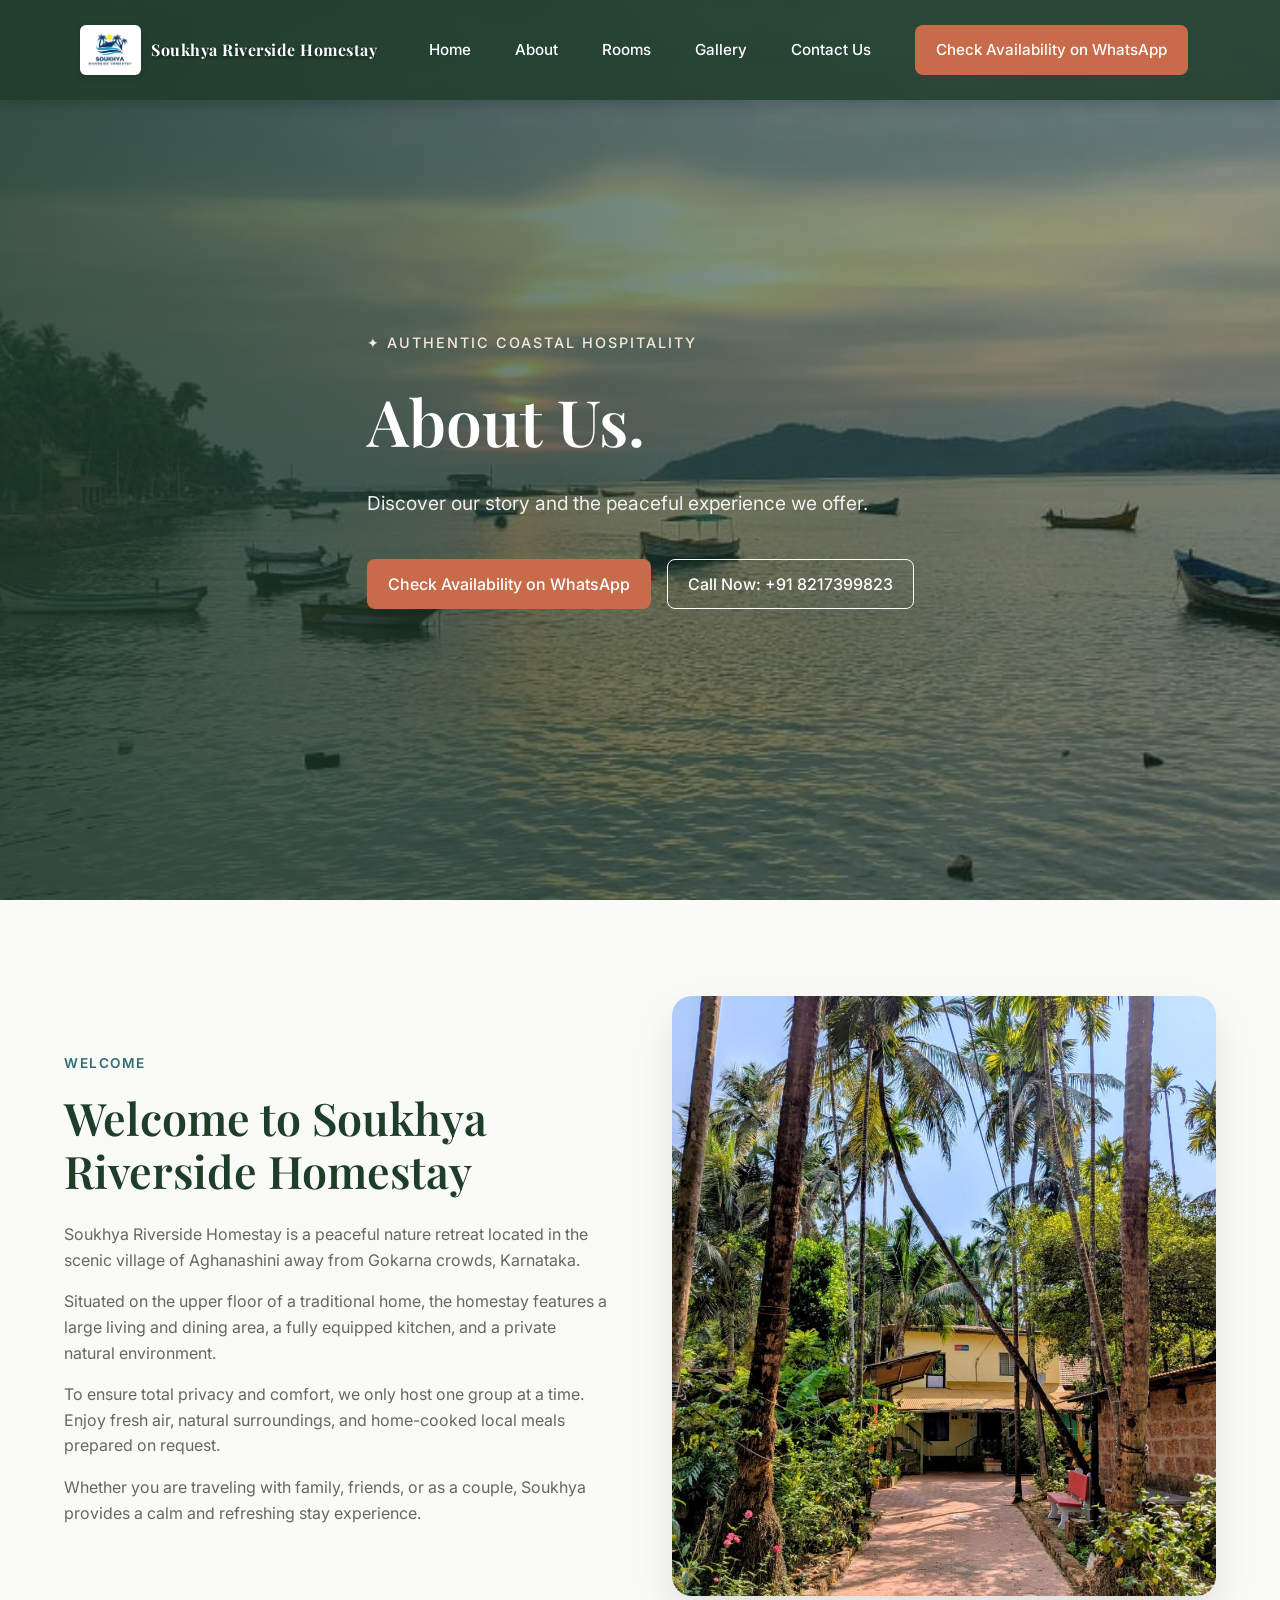
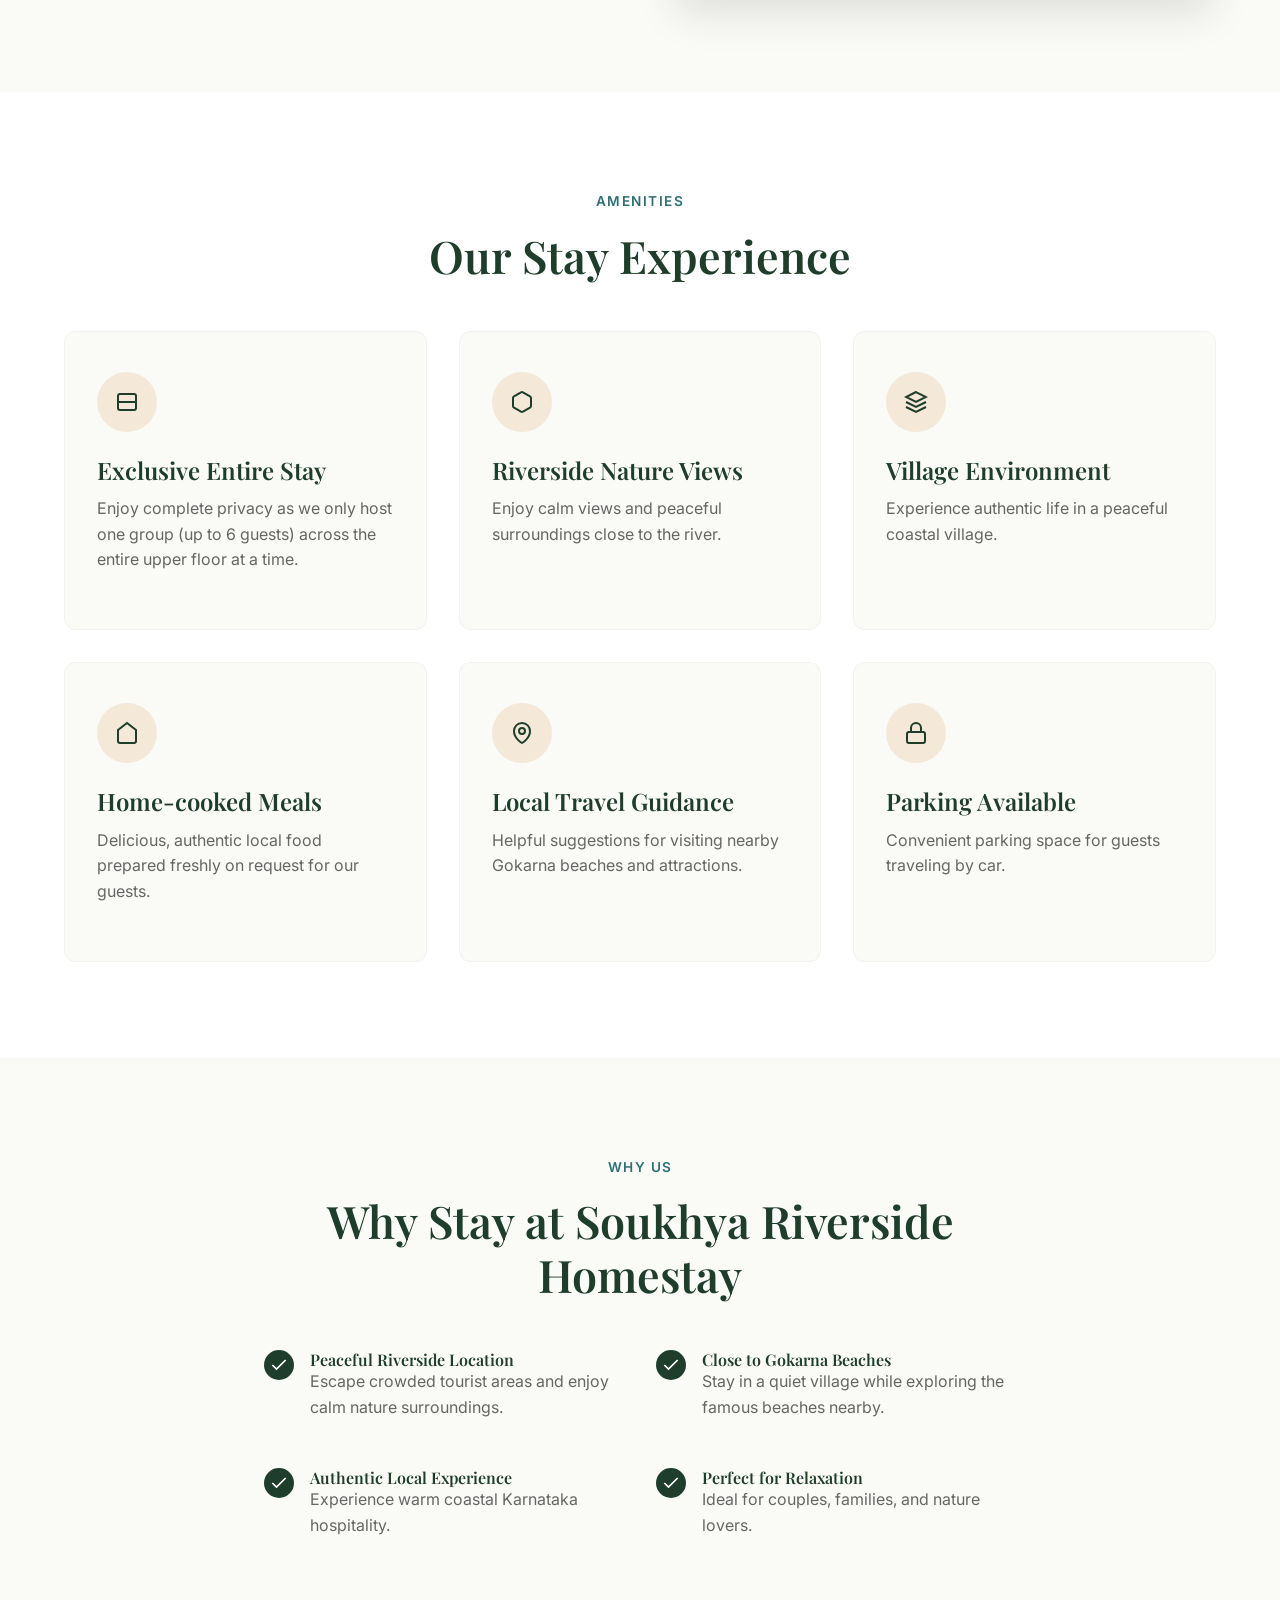
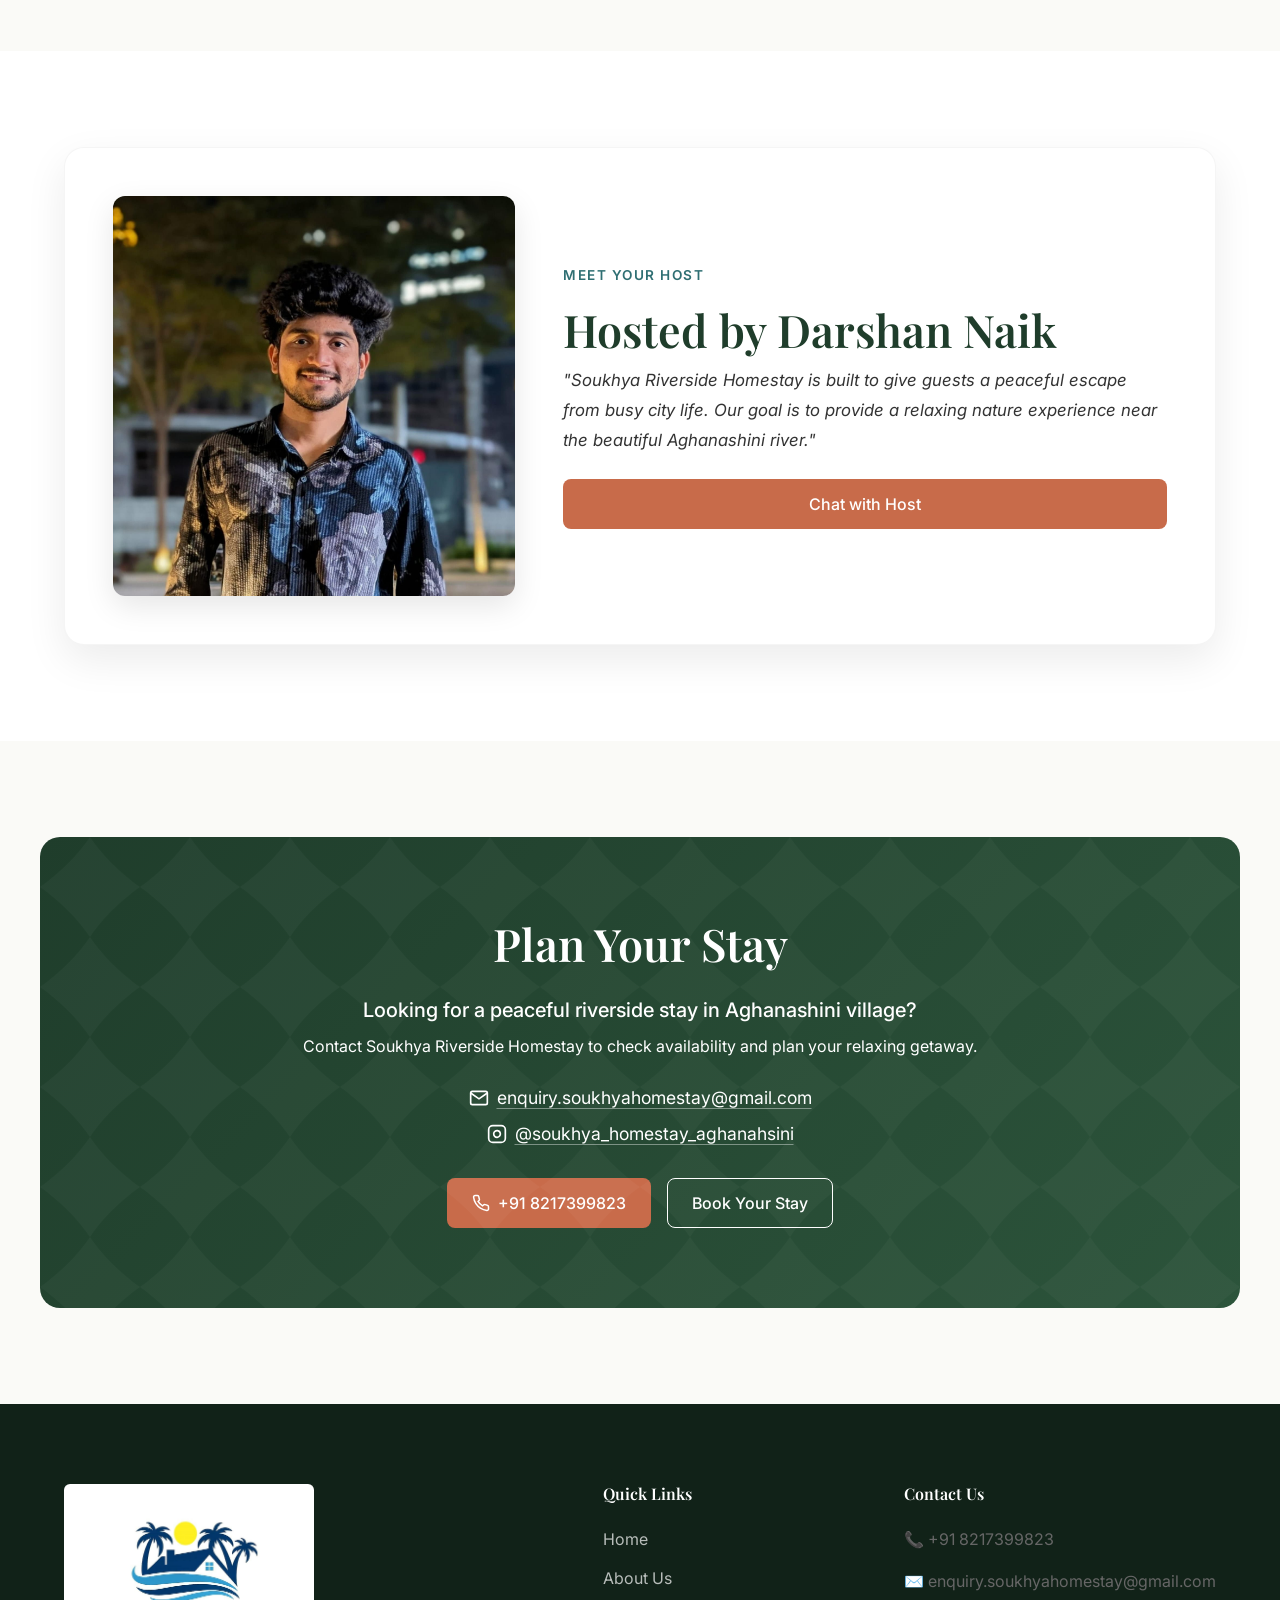
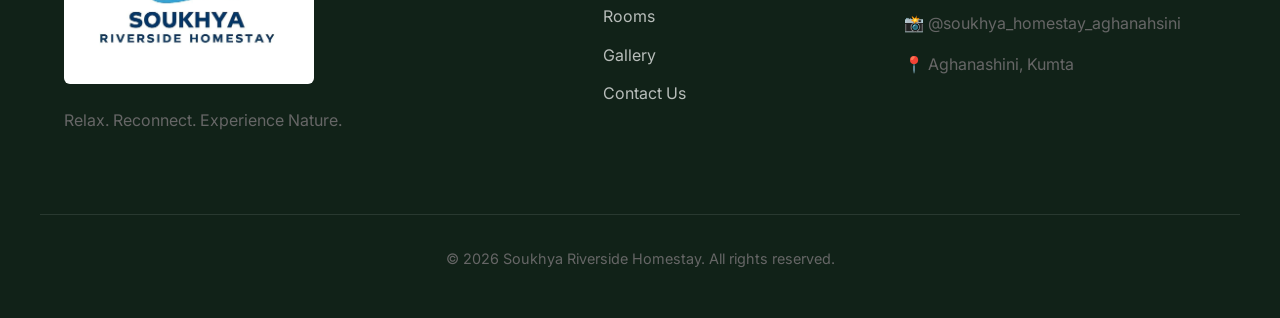
==== commit f93bde5c: "Updated website UI, gallery alignment, CTA fixes" ====
--- a/about.html
+++ b/about.html
@@ -5,7 +5,8 @@
     <meta charset="UTF-8">
     <meta name="viewport" content="width=device-width, initial-scale=1.0">
     <title>Soukhya Riverside Homestay | Gokarna Nature Retreat</title>
-    <meta name="description" content="Relax. Reconnect. Experience Nature. A peaceful riverside homestay near Gokarna.">
+    <meta name="description"
+        content="Relax. Reconnect. Experience Nature. A peaceful riverside homestay away from Gokarna crowds.">
     <!-- Google Fonts -->
     <link rel="preconnect" href="https://fonts.googleapis.com">
     <link rel="preconnect" href="https://fonts.gstatic.com" crossorigin>
@@ -30,7 +31,8 @@
                 <a href="rooms.html">Rooms</a>
                 <a href="gallery.html">Gallery</a>
                 <a href="contact.html">Contact Us</a>
-                <a href="rooms.html#booking-form" class="btn btn-primary btn-sm">Book Now</a>
+                <a href="https://wa.me/918217399823" target="_blank" class="btn btn-primary btn-sm">Check Availability
+                    on WhatsApp</a>
             </nav>
             <button class="menu-toggle" aria-label="Toggle menu">
                 <span></span>
@@ -44,7 +46,7 @@
         <!-- 1. HERO SECTION -->
         <section class="hero" id="home">
             <div class="hero-bg">
-                <img src="assets/images/about.png" alt="Riverside Homestay Scenery" class="hero-img">
+                <img src="assets/images/aghanshini_tadri_ferry2.jpeg" alt="Riverside Homestay Scenery" class="hero-img">
                 <div class="hero-overlay"></div>
             </div>
             <div class="container hero-content fade-in">
@@ -52,7 +54,8 @@
                 <h1>About Us.</h1>
                 <p class="hero-subtext">Discover our story and the peaceful experience we offer.</p>
                 <div class="hero-ctas">
-                    <a href="rooms.html#booking-form" class="btn btn-primary">Book Your Stay</a>
+                    <a href="https://wa.me/918217399823" target="_blank" class="btn btn-primary">Check Availability on
+                        WhatsApp</a>
                     <a href="tel:+918217399823" class="btn btn-secondary">Call Now: +91 8217399823</a>
                 </div>
             </div>
@@ -65,7 +68,7 @@
                     <span class="section-badge">Welcome</span>
                     <h2>Welcome to Soukhya Riverside Homestay</h2>
                     <p>Soukhya Riverside Homestay is a peaceful nature retreat located in the scenic village of
-                        Aghanashini near Gokarna, Karnataka.</p>
+                        Aghanashini away from Gokarna crowds, Karnataka.</p>
                     <p>Situated on the upper floor of a traditional home, the homestay features a large living and
                         dining area, a fully equipped kitchen, and a private natural environment.</p>
                     <p>To ensure total privacy and comfort, we only host one group at a time. Enjoy fresh air, natural
@@ -74,7 +77,7 @@
                         refreshing stay experience.</p>
                 </div>
                 <div class="about-image-wrapper slide-up" style="transition-delay: 0.2s;">
-                    <img src="assets/images/front..jpeg" alt="Nature Retreat Seating Area" class="about-img">
+                    <img src="assets/images/wide_view2.jpeg" alt="Nature Retreat Seating Area" class="about-img">
                 </div>
             </div>
         </section>
@@ -155,7 +158,6 @@
                 </div>
             </div>
         </section>
-
 
 
         <!-- 5. WHY CHOOSE US SECTION -->
@@ -209,14 +211,34 @@
             </div>
         </section>
 
-
+        <!-- 6. OWNER SECTION -->
+        <section class="owner-section section-padding bg-soft" id="owner">
+            <div class="container slide-up">
+                <div class="owner-card">
+                    <div class="owner-image-wrapper">
+                        <img src="assets/images/darshan-placeholder.jpg" alt="Meet Your Host Darshan Naik"
+                            class="owner-img" onerror="this.src='assets/images/darshan_image.jpeg'">
+                    </div>
+                    <div class="owner-content">
+                        <span class="section-badge">Meet Your Host</span>
+                        <h2>Hosted by Darshan Naik</h2>
+                        <p class="owner-bio">
+                            "Soukhya Riverside Homestay is built to give guests a peaceful escape from busy city life.
+                            Our goal is to provide a relaxing nature experience near the beautiful Aghanashini river."
+                        </p>
+                        <a href="https://wa.me/918217399823" target="_blank" class="btn btn-primary mt-3">Chat with
+                            Host</a>
+                    </div>
+                </div>
+            </div>
+        </section>
 
         <!-- 7. CONTACT / BOOKING SECTION -->
         <section class="contact section-padding" id="contact">
             <div class="container contact-box slide-up">
                 <div class="center">
                     <h2>Plan Your Stay</h2>
-                    <p class="contact-lead">Looking for a peaceful nature stay near Gokarna?</p>
+                    <p class="contact-lead">Looking for a peaceful riverside stay in Aghanashini village?</p>
                     <p>Contact Soukhya Riverside Homestay to check availability and plan your relaxing getaway.</p>
                     <div
                         style="margin-top: 1.5rem; display: flex; flex-direction: column; gap: 0.5rem; align-items: center; justify-content: center; font-size: clamp(0.8rem, 4vw, 1.1rem);">
@@ -241,15 +263,15 @@
                         </span>
                     </div>
                     <div class="contact-actions mt-4">
-                        <a href="tel:+918217399823" class="btn btn-primary btn-large">
-                            <svg width="20" height="20" viewBox="0 0 24 24" fill="none" stroke="currentColor"
+                        <a href="tel:+918217399823" class="btn btn-primary">
+                            <svg width="18" height="18" viewBox="0 0 24 24" fill="none" stroke="currentColor"
                                 stroke-width="2">
                                 <path
                                     d="M22 16.92v3a2 2 0 01-2.18 2 19.79 19.79 0 01-8.63-3.07 19.5 19.5 0 01-6-6 19.79 19.79 0 01-3.07-8.67A2 2 0 014.11 2h3a2 2 0 012 1.72 12.84 12.84 0 00.7 2.81 2 2 0 01-.45 2.11L8.09 9.91a16 16 0 006 6l1.27-1.27a2 2 0 012.11-.45 12.84 12.84 0 002.81.7A2 2 0 0122 16.92z" />
                             </svg>
                             +91 8217399823
                         </a>
-                        <a href="contact.html" class="btn btn-secondary btn-large">Book Your Stay</a>
+                        <a href="contact.html" class="btn btn-secondary">Book Your Stay</a>
                     </div>
                 </div>
             </div>
@@ -275,9 +297,12 @@
             </div>
             <div class="footer-contact">
                 <h4>Contact Us</h4>
-                <p style="white-space: nowrap; font-size: clamp(0.8rem, 4.5vw, 1rem);">📞 <a href="tel:+918217399823">+91 8217399823</a></p>
-                <p style="white-space: nowrap; font-size: clamp(0.8rem, 4.5vw, 1rem);">✉️ <a href="mailto:enquiry.soukhyahomestay@gmail.com">enquiry.soukhyahomestay@gmail.com</a></p>
-                <p style="white-space: nowrap; font-size: clamp(0.8rem, 4.5vw, 1rem);">📸 <a href="https://instagram.com/soukhya_homestay_aghanahsini"
+                <p style="white-space: nowrap; font-size: clamp(0.8rem, 4.5vw, 1rem);">📞 <a
+                        href="tel:+918217399823">+91 8217399823</a></p>
+                <p style="white-space: nowrap; font-size: clamp(0.8rem, 4.5vw, 1rem);">✉️ <a
+                        href="mailto:enquiry.soukhyahomestay@gmail.com">enquiry.soukhyahomestay@gmail.com</a></p>
+                <p style="white-space: nowrap; font-size: clamp(0.8rem, 4.5vw, 1rem);">📸 <a
+                        href="https://instagram.com/soukhya_homestay_aghanahsini"
                         target="_blank">@soukhya_homestay_aghanahsini</a></p>
                 <p>📍 Aghanashini, Kumta</p>
             </div>
@@ -291,4 +316,4 @@
     <script src="js/main.js"></script>
 </body>
 
-</html>
+</html>
--- a/css/styles.css
+++ b/css/styles.css
@@ -48,6 +48,7 @@
     scroll-behavior: smooth;
     scroll-padding-top: 80px;
     /* Offset for sticky nav */
+    overflow-y: scroll;
 }
 
 body {
@@ -129,18 +130,22 @@
 
 /* Buttons */
 .btn {
-    display: inline-flex;
+    display: flex;
     align-items: center;
     justify-content: center;
-    padding: 0.8rem 1.8rem;
+    padding: 0 20px;
+    height: 50px;
+    margin: 0;
+    line-height: 1;
     font-family: var(--font-body);
     font-weight: 500;
     font-size: 1rem;
     border-radius: var(--radius-sm);
     cursor: pointer;
-    border: none;
+    border: 1px solid transparent;
     transition: var(--trans-fast);
-    gap: 0.5rem;
+    gap: 8px;
+    white-space: nowrap;
 }
 
 .btn-primary {
@@ -171,16 +176,21 @@
     top: 0;
     left: 0;
     width: 100%;
+    height: 100px;
     z-index: 1000;
     transition: var(--trans-fast);
-    padding: 1.5rem 0;
+    display: flex;
+    align-items: center;
+    background: rgba(31, 61, 43, 0.85);
+    backdrop-filter: blur(8px);
+    box-shadow: 0 4px 15px rgba(0, 0, 0, 0.2);
 }
 
 .navbar.scrolled {
-    background: rgba(250, 250, 247, 0.95);
-    backdrop-filter: blur(10px);
-    padding: 1rem 0;
-    box-shadow: 0 2px 20px rgba(0, 0, 0, 0.05);
+    height: 80px;
+    background: rgba(250, 250, 247, 0.98);
+    backdrop-filter: blur(12px);
+    box-shadow: 0 4px 20px rgba(0, 0, 0, 0.1);
 }
 
 .navbar.scrolled .logo,
@@ -200,65 +210,61 @@
 
 .logo {
     display: flex;
-    flex-direction: column;
-    align-items: center;
-    justify-content: center;
+    flex-direction: row;
+    align-items: center;
+    justify-content: flex-start;
     text-decoration: none;
-    gap: 8px;
-    width: 25%;
-    padding: 10px 15px;
-    background: rgba(255, 255, 255, 0.1);
-    border-radius: var(--radius-md);
-    backdrop-filter: blur(5px);
+    gap: 10px;
+    max-width: 70%;
     transition: var(--trans-smooth);
+    z-index: 10;
 }
 
 .logo-img {
-    height: 80px;
+    height: 50px;
     width: auto;
-    border-radius: 8px;
-    box-shadow: 0 4px 12px rgba(0,0,0,0.2);
+    border-radius: 6px;
+    box-shadow: 0 2px 8px rgba(0, 0, 0, 0.15);
     transition: var(--trans-smooth);
 }
 
 .logo-text {
     font-family: var(--font-heading);
-    font-size: 1.4rem;
+    font-size: 16px;
     font-weight: 700;
     color: var(--white);
     letter-spacing: 0.5px;
-    text-shadow: 0 2px 4px rgba(0,0,0,0.5);
+    text-shadow: 0 2px 4px rgba(0, 0, 0, 0.5);
     transition: var(--trans-smooth);
-    text-align: center;
+    text-align: left;
     line-height: 1.2;
+    white-space: nowrap;
+    overflow: hidden;
+    text-overflow: ellipsis;
 }
 
 @media (max-width: 992px) {
     .logo {
-        width: auto;
-        background: transparent;
-        padding: 0;
-        flex-direction: row;
-    }
+        gap: 10px;
+    }
+
     .logo-img {
-        height: 50px;
-    }
+        height: 45px;
+    }
+
     .logo-text {
-        font-size: 1.2rem;
-        text-align: left;
+        font-size: 1.1rem;
     }
 }
 
 .navbar.scrolled .logo {
-    background: transparent;
     padding: 0;
-    flex-direction: row;
     width: auto;
 }
 
 .navbar.scrolled .logo-img {
     height: 50px;
-    box-shadow: 0 2px 4px rgba(0,0,0,0.1);
+    box-shadow: 0 2px 4px rgba(0, 0, 0, 0.1);
 }
 
 .navbar.scrolled .logo-text {
@@ -270,14 +276,17 @@
 
 .nav-links {
     display: flex;
-    gap: 2rem;
-    align-items: center;
+    align-items: center;
+    gap: 20px;
+    margin-left: 40px;
 }
 
 .nav-links a {
     color: var(--white);
     font-size: 0.95rem;
     font-weight: 500;
+    margin: 0 12px;
+    white-space: nowrap;
 }
 
 .nav-links a:hover {
@@ -288,9 +297,14 @@
     display: none;
     background: none;
     border: none;
+    flex-direction: column;
+    justify-content: space-between;
+    width: 30px;
+    height: 21px;
     cursor: pointer;
-    flex-direction: column;
-    gap: 5px;
+    z-index: 100;
+    margin-left: 12px;
+    flex-shrink: 0;
 }
 
 .menu-toggle span {
@@ -307,10 +321,12 @@
 /* Hero Section */
 .hero {
     position: relative;
-    height: 100vh;
-    min-height: 600px;
-    display: flex;
-    align-items: center;
+    min-height: 100vh;
+    display: flex;
+    align-items: center;
+    padding-top: 120px;
+    padding-bottom: 40px;
+    z-index: 1;
 }
 
 .hero-bg {
@@ -340,10 +356,14 @@
 .hero-content {
     color: var(--white);
     max-width: 800px;
+    position: relative;
+    z-index: 2;
 }
 
 .hero-content h1 {
     color: var(--white);
+    line-height: 1.35;
+    margin-bottom: 1.5rem;
 }
 
 .hero-trust {
@@ -364,8 +384,31 @@
 
 .hero-ctas {
     display: flex;
-    gap: 1rem;
-    flex-wrap: wrap;
+    gap: 16px;
+    flex-wrap: nowrap;
+    align-items: center;
+    justify-content: flex-start;
+    margin-bottom: 40px;
+}
+
+.hero-ctas .btn {
+    margin: 0 !important;
+}
+
+.hero-ctas .btn {
+    white-space: nowrap;
+}
+
+@media (max-width: 850px) {
+    .hero-ctas {
+        flex-direction: column;
+        width: 100%;
+        align-items: stretch;
+    }
+
+    .hero-ctas .btn {
+        margin: 0 !important;
+    }
 }
 
 /* Section Badges */
@@ -449,6 +492,7 @@
         gap: 2rem;
         padding: 2rem;
     }
+
     .owner-image-wrapper {
         min-height: 350px;
     }
@@ -497,6 +541,7 @@
     margin-top: 3rem;
     text-align: left;
 }
+
 /* Pricing Tables */
 .pricing-section {
     background: var(--white);
@@ -535,7 +580,7 @@
     background: var(--bg-main);
     border-radius: var(--radius-sm);
     padding: 1.5rem;
-    border: 1px solid rgba(0,0,0,0.05);
+    border: 1px solid rgba(0, 0, 0, 0.05);
 }
 
 .pricing-col-title {
@@ -555,7 +600,7 @@
     display: flex;
     justify-content: space-between;
     padding: 0.8rem 0;
-    border-bottom: 1px dashed rgba(0,0,0,0.1);
+    border-bottom: 1px dashed rgba(0, 0, 0, 0.1);
 }
 
 .price-row:last-child {
@@ -578,7 +623,7 @@
     padding: 1.5rem 2rem;
     display: flex;
     justify-content: space-around;
-    border-top: 1px solid rgba(0,0,0,0.05);
+    border-top: 1px solid rgba(0, 0, 0, 0.05);
 }
 
 .extra-item {
@@ -809,8 +854,8 @@
     padding: 1rem;
     font-weight: 600;
     color: var(--text-light);
-    background: rgba(0,0,0,0.03);
-    border-right: 1px solid rgba(0,0,0,0.1);
+    background: rgba(0, 0, 0, 0.03);
+    border-right: 1px solid rgba(0, 0, 0, 0.1);
 }
 
 input.phone-prefix,
@@ -854,7 +899,8 @@
 
 /* Price Calculator Display */
 .price-calculator {
-    background: #F9FAFB; /* soft background */
+    background: #F9FAFB;
+    /* soft background */
     border: 1px solid rgba(0, 0, 0, 0.05);
     border-radius: var(--radius-md);
     padding: 1.5rem 2rem;
@@ -900,7 +946,7 @@
     background-color: #25D366;
     color: var(--white);
     border: none;
-    margin-top: 1rem;
+    margin-top: 0;
 }
 
 .btn-whatsapp:hover {
@@ -922,6 +968,19 @@
     text-align: center;
 }
 
+/* Form Submit Buttons Group */
+.form-submit-group {
+    display: flex;
+    flex-direction: column;
+    gap: 12px;
+}
+
+.form-submit-group .btn {
+    height: 50px;
+    margin: 0 !important;
+    border-radius: var(--radius-sm);
+}
+
 .hidden {
     display: none;
 }
@@ -950,6 +1009,13 @@
     .gallery-grid {
         column-count: 1;
     }
+}
+
+#family_room_hor5 {
+    width: 100%;
+    height: 276.5px;
+    object-fit: cover;
+    border-radius: 12px;
 }
 
 .gallery-item {
@@ -966,6 +1032,36 @@
     height: auto;
     display: block;
     transition: var(--trans-smooth);
+}
+
+/* Living Room Identical Grid Layout */
+.living-grid {
+    display: grid;
+    grid-template-columns: repeat(3, 1fr);
+    gap: 1.5rem;
+    column-count: auto; /* override masonry */
+}
+
+.living-grid .gallery-item {
+    margin-bottom: 0;
+    break-inside: auto; /* override masonry */
+}
+
+.living-grid .gallery-item img {
+    height: 400px;
+    object-fit: cover;
+}
+
+@media (max-width: 992px) {
+    .living-grid {
+        grid-template-columns: repeat(2, 1fr);
+    }
+}
+
+@media (max-width: 768px) {
+    .living-grid {
+        grid-template-columns: 1fr;
+    }
 }
 
 .gallery-item:hover img {
@@ -1110,7 +1206,50 @@
     }
 }
 
+/* Contact Actions (Inner Pages Plan Your Stay) */
+.contact-actions {
+    display: flex;
+    justify-content: center;
+    gap: 16px;
+    flex-wrap: nowrap;
+    margin-top: 30px;
+}
+
+.contact-actions .btn {
+    width: auto;
+    height: 50px;
+    padding: 0 24px;
+    margin: 0 !important;
+    border-radius: var(--radius-sm);
+    flex: 0 0 auto;
+}
+
 @media (max-width: 768px) {
+    .contact-actions {
+        flex-direction: column;
+        align-items: stretch;
+    }
+
+    .contact-actions .btn {
+        width: 100%;
+        flex: 1 1 auto;
+    }
+}
+
+@media (max-width: 768px) {
+    .logo {
+        max-width: 70%;
+    }
+
+    .logo-img {
+        width: 40px;
+        height: 40px;
+    }
+
+    .logo-text {
+        font-size: 14px;
+    }
+
     h1 {
         font-size: 2.5rem;
     }
@@ -1186,4 +1325,4 @@
         grid-template-columns: 1fr;
         gap: 2rem;
     }
-}
+}
